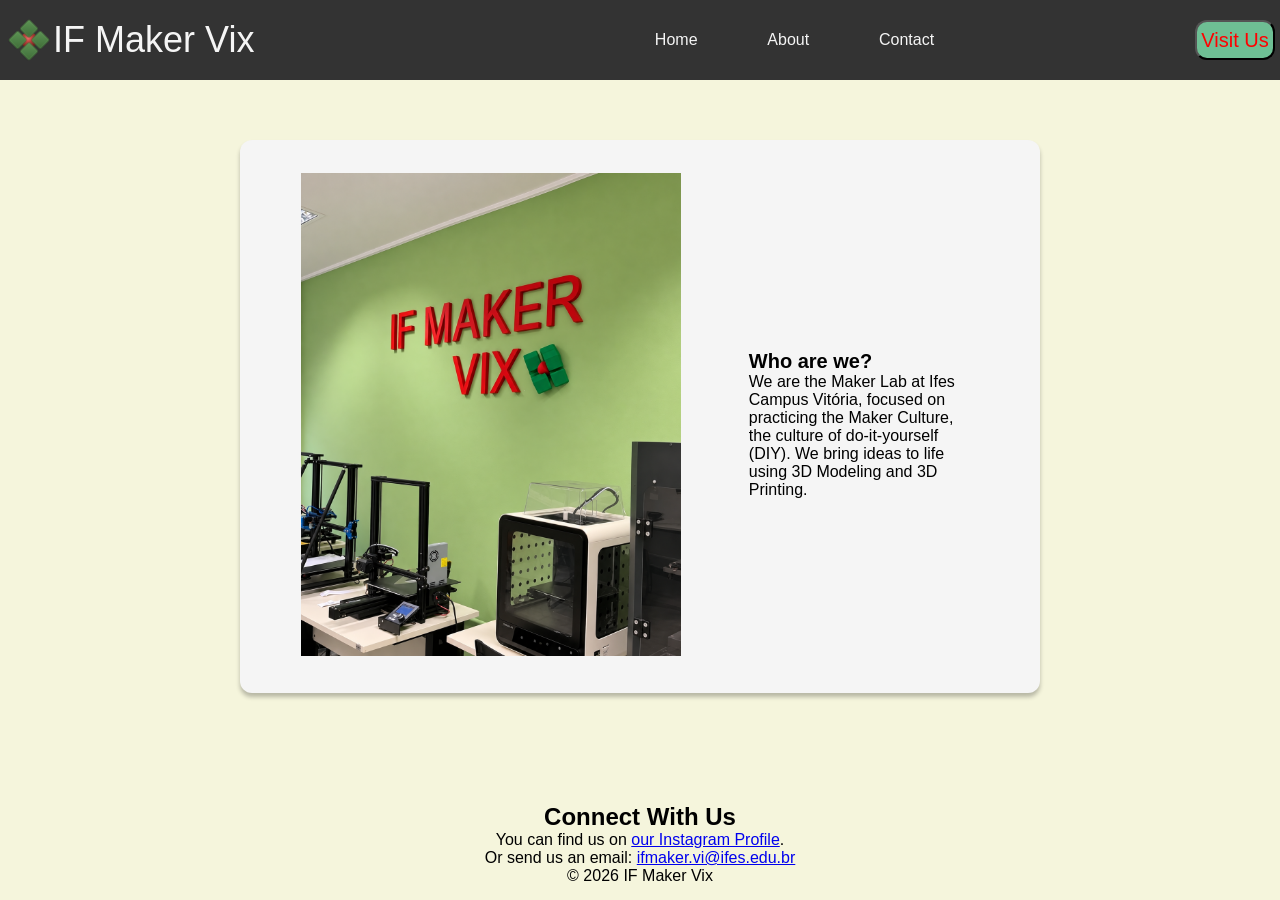
==== index.html @ e7c77e2b "IF Maker Website" ====
<!DOCTYPE html>
<html lang="en">
<head>
    <meta charset="UTF-8">
    <meta name="viewport" content="width=device-width, initial-scale=1.0">
    <title>IF Maker Vix - Home</title>
    <link rel="stylesheet" href="css/styles.css">
</head>
<body>
    <header>
        <div>
            <img src="assets/images/logoicon.svg" alt="IF Maker Logo Icon" height="48">
            <span>IF Maker Vix</span>
        </div>

        <nav>
            <ul>
                <li>Home</li>
                <li><a href="about.html">About</a></li>
                <li><a href="contact.html">Contact</a></li>
            </ul>
        </nav>

        <a href="about.html#location">
            <button class ="location-button" aria-label="Lab Location">Visit Us</button>
        </a>
    </header>

    <main>
        <div class="info-container">
            <div class="lab-image">
                <img src="assets/images/lab.png" alt="A Picture of The Laboratory" width="380px">
            </div>

            <div class="lab-info">
                <h2>Who are we?</h2>
                <p>We are the Maker Lab at Ifes Campus Vitória, focused on practicing the Maker Culture, the culture of do-it-yourself (DIY). We bring ideas to life using 3D Modeling and 3D Printing.</p>
            </div>
        </div>
    </main>

    <footer>
                <h2>Connect With Us</h2>
        <p>You can find us on <a href="https://www.instagram.com/ifmaker_vix/" target="_blank" rel="noopener">our Instagram Profile</a>.</p>
        <p>Or send us an email: <a href="mailto:ifmaker.vi@ifes.edu.br">ifmaker.vi@ifes.edu.br</a></p>
        <p>&copy; 2026 IF Maker Vix</p>
    </footer>
</body>
</html>
---- css/styles.css ----
* {
    margin: 0;
    padding: 0;
    box-sizing: border-box;
}
body {
    background-color: beige;
    font-family: Verdana, Geneva, Tahoma, sans-serif;
    color: black;
    font-size: 16px;
    min-height: 100vh;
    display: flex;
    flex-direction: column;
}
header {
    background-color: #333333;
    color: whitesmoke;
    height: 80px;
    display: flex;
    justify-content: space-between;
    align-items: center;
    padding: 0 5px;
}
header a {
    text-decoration: none;
    color: inherit;
}
header li {
    list-style: none;
}
header div {
    display: flex;
    align-items: center;
}
header span {
    font-size: 36px;
}
header ul {
    display: flex;
    align-items: center;
    gap: 50%;
}
.location-button {
    background-color: #6EBF94;
    color: red;
    width: 80px;
    height: 40px;
    font-size: 20px;
    border-radius: 12px;
    cursor: pointer;
    transition: background-color 0.3s ease-in-out;
}
.location-button:hover {
    background-color: #409166;
}
footer {
    text-align: center;
    font-size: 16px;
    padding: 15px;
}
main {
    flex-grow: 1;
}
.info-container {
    max-width: 800px;
    margin: 60px auto;
    display: flex;
    flex-direction: row;
    align-items: center;
    padding: 33px 61px;
    gap: 10%;
    background-color: whitesmoke;
    border-radius: 12px;
    box-shadow: 0px 4px 4px 0px #00000040;
}
.lab-image {
    border-radius: 12px;
}
.info-container h2 {
    margin-top: 15px;
    font-size: 20px;
}
.form-container {
    max-width: 800px;
    margin: 60px auto;
    display: flex;
    flex-direction: column;
    justify-content: space-between;
    align-items: center;
    padding: 33px 61px;
    gap: 20%;
    background-color: whitesmoke;
    border-radius: 12px;
    box-shadow: 0px 4px 4px 0px #00000040;
}
.form-container div {
    display: flex;
    flex-direction: column;
    gap: 5px;
    margin-bottom: 15px;
}
.form-container label{
    font-size: 24px;
    margin-bottom: 6px;
    font-weight: 600px;
}
.form-container input, .form-group select, .form-group textarea {
    width: 100%;
    padding: 12px;
    border: 1px solid #E8EAED;
    border-radius: 12px;
    font-size: 14px;
    color: #1E1E1E;
    font-family: inherit;
}
.submit-button {
    width: 100%;
    padding: 12px;
    background-color: #6EBF94;
    color: red;
    border: none;
    border-radius: 12px;
    font-size: 20px;
    cursor: pointer;
    margin-top: 10px;
    transition: background-color 0.3s ease-in-out;
}
.submit-button:hover {
    background-color: #409166;
}
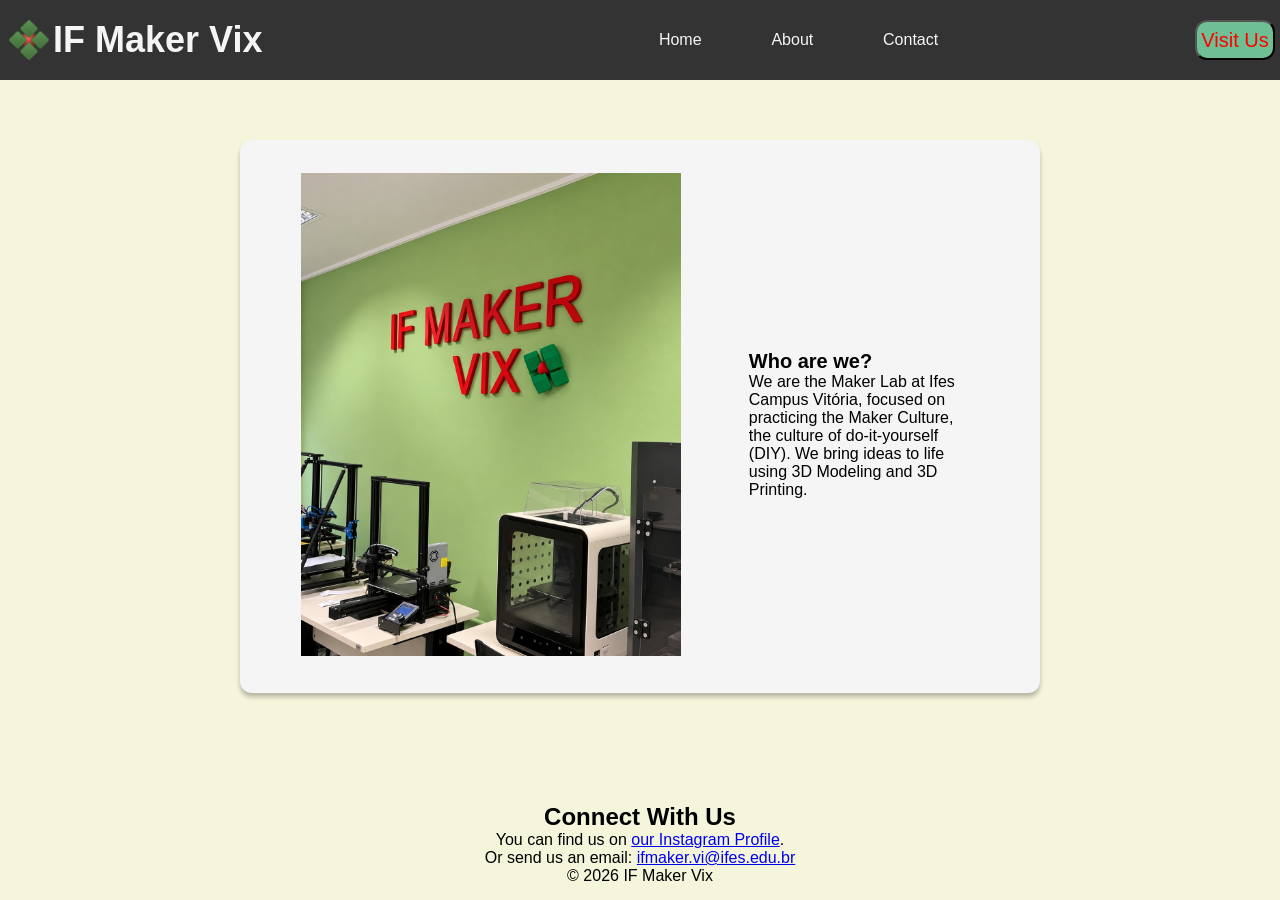
==== commit bc4f7705: "Refactor HTML structure and update styles for consistency across pages" ====
--- a/index.html
+++ b/index.html
@@ -4,18 +4,18 @@
     <meta charset="UTF-8">
     <meta name="viewport" content="width=device-width, initial-scale=1.0">
     <title>IF Maker Vix - Home</title>
-    <link rel="stylesheet" href="css/styles.css">
+    <link rel="stylesheet" href="styles.css">
 </head>
 <body>
     <header>
         <div>
             <img src="assets/images/logoicon.svg" alt="IF Maker Logo Icon" height="48">
-            <span>IF Maker Vix</span>
+            <h1 id="title">IF Maker Vix</h1>
         </div>
 
         <nav>
             <ul>
-                <li>Home</li>
+                <li><a href="index.html">Home</a></li>
                 <li><a href="about.html">About</a></li>
                 <li><a href="contact.html">Contact</a></li>
             </ul>
--- a/styles.css
+++ b/styles.css
@@ -0,0 +1,136 @@
+* {
+    margin: 0;
+    padding: 0;
+    box-sizing: border-box;
+}
+body {
+    background-color: beige;
+    font-family: Verdana, Geneva, Tahoma, sans-serif;
+    color: black;
+    font-size: 16px;
+    min-height: 100vh;
+    display: flex;
+    flex-direction: column;
+}
+header {
+    background-color: #333333;
+    color: whitesmoke;
+    height: 80px;
+    display: flex;
+    justify-content: space-between;
+    align-items: center;
+    padding: 0 5px;
+}
+header a {
+    text-decoration: none;
+    color: inherit;
+    transition: 0.3s ease-in-out;
+}
+nav a:hover {
+    color: #6EBF94;
+    text-decoration: underline;
+}
+header li {
+    list-style: none;
+}
+header div {
+    display: flex;
+    align-items: center;
+}
+#title {
+    font-size: 36px;
+}
+header ul {
+    display: flex;
+    align-items: center;
+    gap: 50%;
+}
+
+.location-button {
+    background-color: #6EBF94;
+    color: red;
+    width: 80px;
+    height: 40px;
+    font-size: 20px;
+    border-radius: 12px;
+    cursor: pointer;
+    transition: background-color 0.3s ease-in-out;
+}
+.location-button:hover {
+    background-color: #409166;
+}
+footer {
+    text-align: center;
+    font-size: 16px;
+    padding: 15px;
+}
+main {
+    flex-grow: 1;
+}
+.info-container {
+    max-width: 800px;
+    margin: 60px auto;
+    display: flex;
+    flex-direction: row;
+    align-items: center;
+    padding: 33px 61px;
+    gap: 10%;
+    background-color: whitesmoke;
+    border-radius: 12px;
+    box-shadow: 0px 4px 4px 0px #00000040;
+}
+.lab-image {
+    border-radius: 12px;
+}
+.info-container h2 {
+    margin-top: 15px;
+    font-size: 20px;
+}
+.form-container {
+    max-width: 800px;
+    margin: 60px auto;
+    display: flex;
+    flex-direction: column;
+    justify-content: space-between;
+    align-items: center;
+    padding: 33px 61px;
+    gap: 20%;
+    background-color: whitesmoke;
+    border-radius: 12px;
+    box-shadow: 0px 4px 4px 0px #00000040;
+}
+.form-container div {
+    display: flex;
+    flex-direction: column;
+    gap: 5px;
+    margin-bottom: 15px;
+}
+.form-container label{
+    font-size: 24px;
+    margin-bottom: 6px;
+    font-weight: 600px;
+}
+.form-container input, .form-group select, .form-group textarea {
+    width: 100%;
+    padding: 12px;
+    border: 1px solid #E8EAED;
+    border-radius: 12px;
+    font-size: 14px;
+    color: #1E1E1E;
+    font-family: inherit;
+}
+.submit-button {
+    width: 100%;
+    padding: 12px;
+    background-color: #6EBF94;
+    color: red;
+    border: none;
+    border-radius: 12px;
+    font-size: 20px;
+    cursor: pointer;
+    margin-top: 10px;
+    transition: background-color 0.3s ease-in-out;
+}
+.submit-button:hover {
+    background-color: #409166;
+}
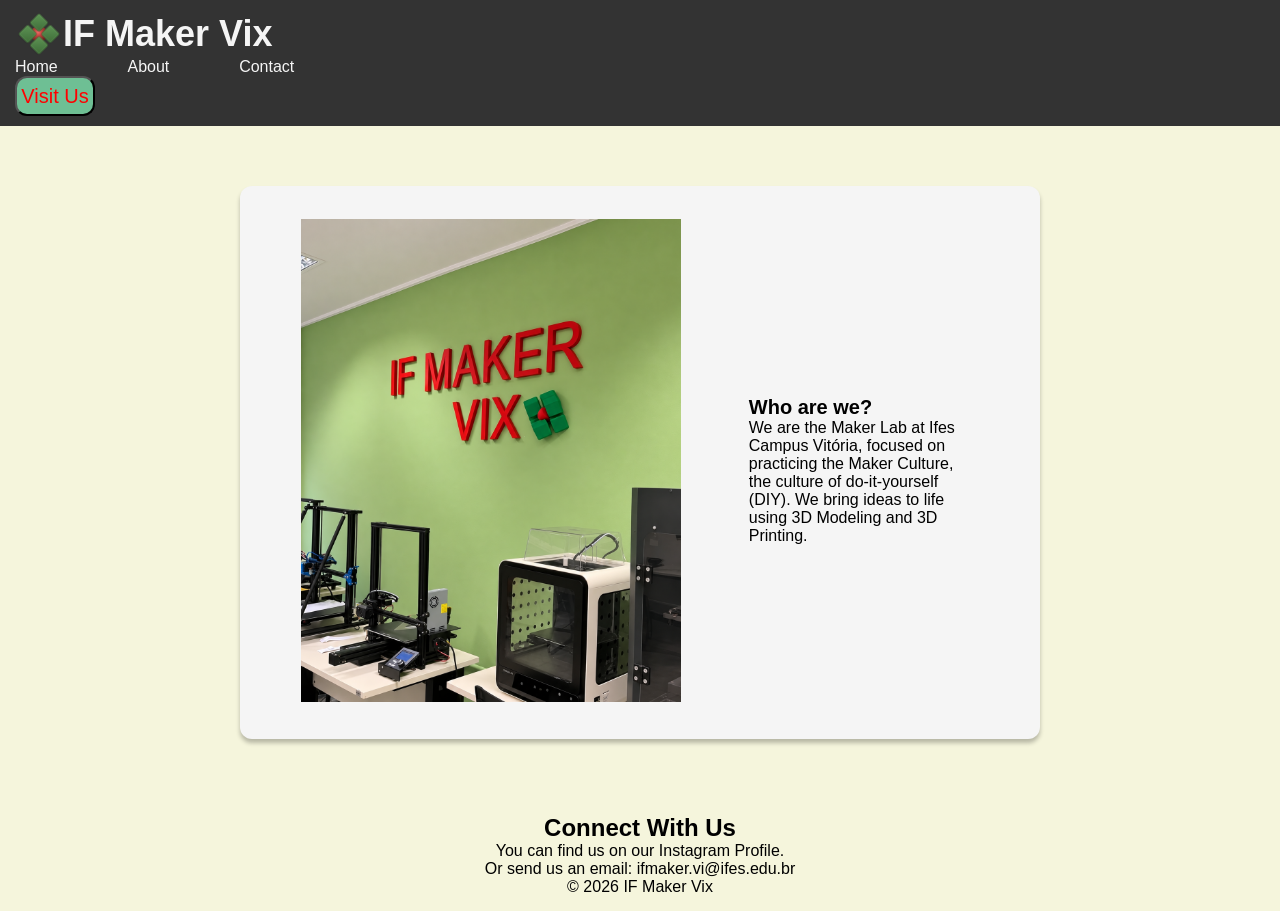
==== commit 3f1022d7: "Fix stylesheet link references and replace styles.css with a new style.css file" ====
--- a/index.html
+++ b/index.html
@@ -4,7 +4,7 @@
     <meta charset="UTF-8">
     <meta name="viewport" content="width=device-width, initial-scale=1.0">
     <title>IF Maker Vix - Home</title>
-    <link rel="stylesheet" href="styles.css">
+    <link rel="stylesheet" href="style.css">
 </head>
 <body>
     <header>
--- a/style.css
+++ b/style.css
@@ -0,0 +1,162 @@
+* {
+    margin: 0;
+    padding: 0;
+    box-sizing: border-box;
+}
+body {
+    background-color: beige;
+    font-family: Verdana, Geneva, Tahoma, sans-serif;
+    color: black;
+    font-size: 16px;
+    min-height: 100vh;
+    display: flex;
+    flex-direction: column;
+}
+header {
+    background-color: #333333;
+    color: whitesmoke;
+    min-height: 80px;
+    justify-content: space-between;
+    align-items: center;
+    padding: 10px 15px;
+    flex-wrap: wrap;
+    gap: 15px;
+}
+header nav{
+    display: flex;
+    gap: 15px;
+    flex-wrap: wrap;
+}
+header a {
+    text-decoration: none;
+    color: inherit;
+    transition: 0.3s ease-in-out;
+}
+nav a:hover {
+    color: #6EBF94;
+    text-decoration: underline;
+}
+header li {
+    list-style: none;
+}
+header div {
+    display: flex;
+    align-items: center;
+}
+#title {
+    font-size: 36px;
+}
+header ul {
+    display: flex;
+    align-items: center;
+    gap: 50%;
+}
+
+.location-button {
+    background-color: #6EBF94;
+    color: red;
+    width: 80px;
+    height: 40px;
+    font-size: 20px;
+    border-radius: 12px;
+    cursor: pointer;
+    transition: background-color 0.3s ease-in-out;
+}
+.location-button:hover {
+    background-color: #409166;
+}
+footer {
+    text-align: center;
+    font-size: 16px;
+    padding: 15px;
+}
+footer a {
+    text-decoration: none;
+    color: inherit;
+    transition: 0.3s ease-in-out;
+}
+footer a:hover {
+    text-decoration: underline;
+    color: #6EBF94;
+}
+main {
+    flex-grow: 1;
+}
+.info-container {
+    max-width: 800px;
+    margin: 60px auto;
+    display: flex;
+    flex-direction: row;
+    align-items: center;
+    padding: 33px 61px;
+    gap: 10%;
+    background-color: whitesmoke;
+    border-radius: 12px;
+    box-shadow: 0px 4px 4px 0px #00000040;
+}
+.info-container h2 {
+    margin-top: 15px;
+    font-size: 20px;
+}
+.form-container {
+    max-width: 800px;
+    margin: 60px auto;
+    display: flex;
+    flex-direction: column;
+    justify-content: space-between;
+    align-items: center;
+    padding: 33px 61px;
+    gap: 20%;
+    background-color: whitesmoke;
+    border-radius: 12px;
+    box-shadow: 0px 4px 4px 0px #00000040;
+}
+.form-container div {
+    display: flex;
+    flex-direction: column;
+    gap: 5px;
+    margin-bottom: 15px;
+}
+.form-container label{
+    font-size: 24px;
+    margin-bottom: 6px;
+    font-weight: 600px;
+}
+.form-container input, .form-group select, .form-group textarea {
+    width: 100%;
+    padding: 12px;
+    border: 1px solid #E8EAED;
+    border-radius: 12px;
+    font-size: 14px;
+    color: #1E1E1E;
+    font-family: inherit;
+}
+.submit-button {
+    width: 100%;
+    padding: 12px;
+    background-color: #6EBF94;
+    color: red;
+    border: none;
+    border-radius: 12px;
+    font-size: 20px;
+    cursor: pointer;
+    margin-top: 10px;
+    transition: background-color 0.3s ease-in-out;
+}
+.submit-button:hover {
+    background-color: #409166;
+}
+@media (max-width: 540px) {
+    .info-container {
+        justify-content: center;
+        margin: 30px auto;
+        padding: 0 15px;
+        flex-direction: column;
+        gap: 0px;
+        align-items: center;
+    }
+    .info-container img {
+        max-width: 280px;
+        width: 100%;
+    }
+}
